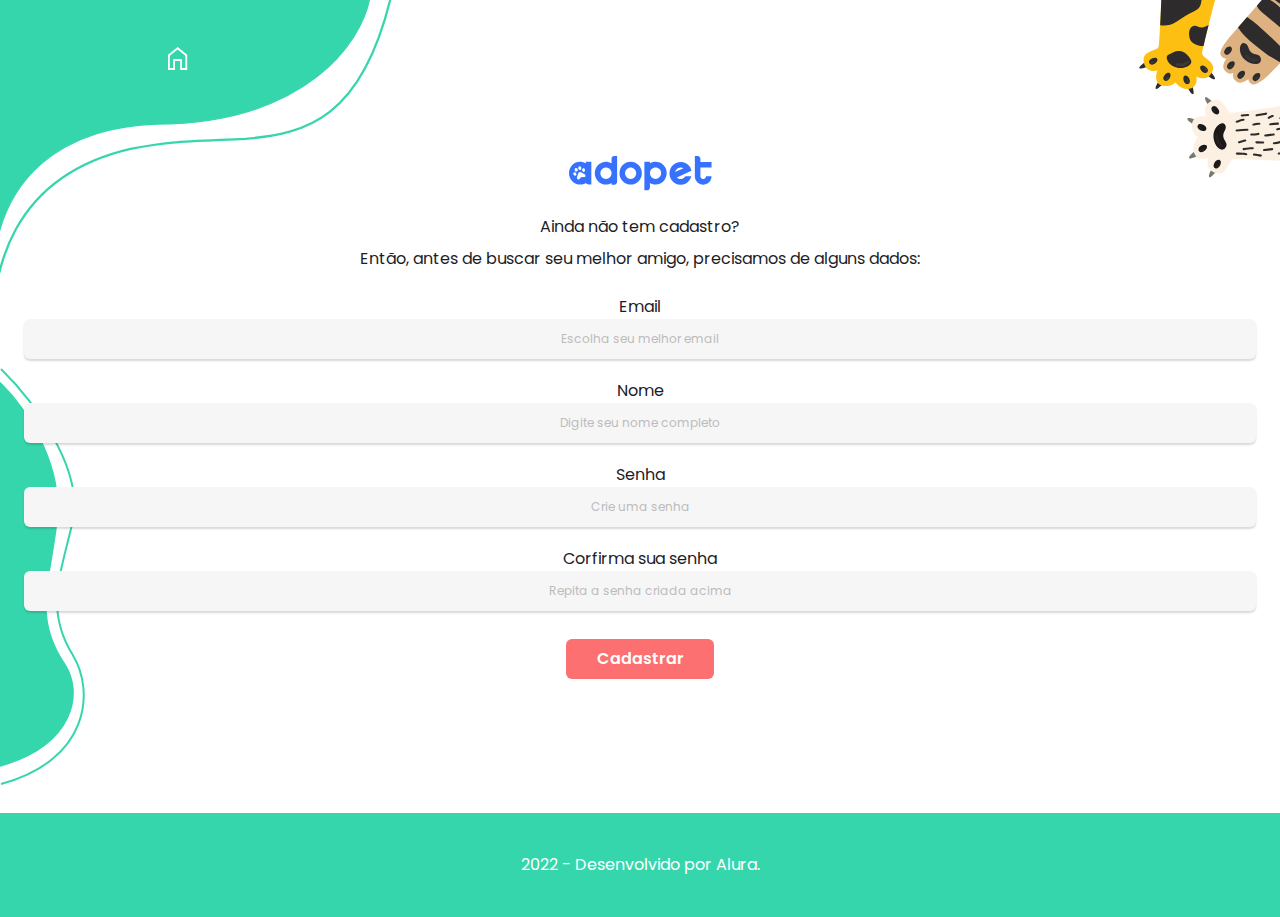
==== cadastro.html @ 40b07127 "página de cadastro" ====
<!DOCTYPE html>
<html lang="pt-br">
<head>
    <meta charset="UTF-8">
    <meta http-equiv="X-UA-Compatible" content="IE=edge">
    <meta name="viewport" content="width=device-width, initial-scale=1.0">
    <link rel="preconnect" href="https://fonts.googleapis.com">
    <link rel="preconnect" href="https://fonts.gstatic.com" crossorigin>
    <link href="https://fonts.googleapis.com/css2?family=IBM+Plex+Sans:wght@400;500&display=swap" rel="stylesheet">
    <link href="https://fonts.googleapis.com/css2?family=Poppins:wght@400;500;600&display=swap" rel="stylesheet">
    <link rel="stylesheet" href="./css/reset.css">
    <link rel="stylesheet" href="./css/variaveis.css">
    <link rel="stylesheet" href="./css/base.css">
    <link rel="stylesheet" href="./css/header.css">
    <link rel="stylesheet" href="./css/telaCadastro.css">
    <link rel="stylesheet" href="./css/footer.css">
    <title>Adopet - inicial</title>
</head>

<body class="telaCadastro">

    <header class="header header--bg2">
        <nav class="header__navegacao bg-patas">
            <ul class="header__lista-navegacao">
                <li class="header__item">
                    <a href="#">
                        <img src="./img/nav/Casa.svg" alt="ícone home" class="header__img">
                    </a>
                </li>
                <li class="header__item">
                    <a href="#">
                        <img src="./img/nav/Mensagens.svg" alt="ícone mensagem" class="header__img">
                    </a>
                </li>
            </ul>
            <!-- <a href="#" class="header__link-usuario">
                <img src="./img/nav/Usuário.svg" alt="imagem de perfil do usuário">
            </a> -->
        </nav>
    </header>

    <main class="telaCadastro__principal">
        <img src="./img/Logo azul.svg" alt="Logo da Adopet.">
        <div class="telaCadastro__descricao">
            <p>Ainda não tem cadastro?</p>
            <p>Então, antes de buscar seu melhor amigo, precisamos de alguns dados:</p>
        </div>
        <form class="telaCadastro__formulario">
            <fieldset>
                <label for="email">Email</label>
                <input type="email" id="email" placeholder="Escolha seu melhor email">
            </fieldset>
            <fieldset>
                <label for="nome">Nome</label>
                <input type="text" id="nome" placeholder="Digite seu nome completo">
            </fieldset>
            <fieldset>
                <label for="senha">Senha</label>
                <input type="password" id="senha" placeholder="Crie uma senha">
            </fieldset>
            <fieldset>
                <label for="repetirSenha">Corfirma sua senha</label>
                <input type="password" id="repetirSenha" placeholder="Repita a senha criada acima">
            </fieldset>
            <button class="botao">Cadastrar</button>
        </form>
    </main>

    <footer class="footer">
        <p class="footer__creditos">2022 - Desenvolvido por Alura.</p>
    </footer>
    </footer>
</body>
</html>
---- css/variaveis.css ----
:root {

    --cor-primaria: #3772FF;
    --cor-secundaria: #36D6AD;
    --cor-terciaria: #FC7071;
    --cor-neutro-escuro: #737380;
    --cor-neutro-medio: #BCBCBC;
    --cor-neutro-claro: #F6F6F6; 
    --cor-fonte-escura: #1D1D26; 
    --cor-fonte-clara: #FFFFFF;
    
    /* --cor-clara-logo: #FCF0E3; */

    --fonte-primaria: 'Poppins', sans-serif;
    --fonte-secundaria: 'IBM Plex Sans', sans-serif;
}
---- css/base.css ----
body {
    color: var(--cor-fonte-escura);
    font-size: 16px;
}

h1 {
    font-family: var(--fonte-primaria);
    font-style: normal;
    font-weight: 500;
    font-size: 68px;
    line-height: 72px;    
}

h2 {
    font-family: var(--fonte-primaria);
    font-style: normal;
    font-weight: 500;
    font-size: 42px;
    line-height: 48px;
}

h3 {
    font-family: var(--fonte-secundaria);
    font-style: normal;
    font-weight: 500;
    font-size: 26px;
    line-height: 48px;
}

h4, .botao{
    font-family: var(--fonte-primaria);
    font-style: normal;
    font-weight: 600;
    font-size: 16px;
    line-height: 24px;
}

p, label {
    font-family: var(--fonte-primaria);
    font-style: normal;
    font-weight: 400;
    
    line-height: 24px;
}

.botao {
    width: 9.25rem;
    padding: 0.5rem 0;
    margin: 0.5rem 0;
    border: none;
    border-radius: 6px;

    color: var(--cor-fonte-clara);
    background-color: var(--cor-terciaria);   
}

fieldset {
    width: 100%;
    display: flex;
    flex-direction: column;
    align-items: center;
}
input {
    width: 100%;
    height: 2.5rem;
    background: var(--cor-neutro-claro);
    border: none;
    border-radius: 6px;
    box-shadow: 0px 2px 2px rgba(0, 0, 0, 0.15);
    box-sizing: border-box;
    padding: 0 2rem;
    font-family: var(--fonte-primaria);
    color: var(--cor-fonte-escura);
}
::placeholder {
    color: var(--cor-neutro-medio);
    font-size: 12px;
    text-align: center;
}
---- css/header.css ----
.header {
    position: fixed;
    top: 0;
    left: 0;
    width: 100%;
    height: 295px;
    padding-top: 2.5rem; 

}
.header--bg {
    background-image: url(../img/Forma\ 1.svg);
    background-repeat: no-repeat;
    background-position: -0.5rem top;
    background-size: contain;

}
.header--bg2 {
    background-image: url(../img/Patas.svg), url(../img/Forma\ 1.svg) ;
    background-repeat: no-repeat, no-repeat;
    background-position: right -24px top -10px, -0.5rem top;
    background-size: 189.96px 243.41px, contain;
}

.header__navegacao {
    width: calc(100% - 3rem);
    height: 40px;
    padding: 0 1.5rem;

    display: flex; 
    justify-content: space-between;
    align-items: center;
}
.header__lista-navegacao {
    width: 50%;
    display: flex;
    justify-content: space-around;
}
.header__item {
    display: flex;
    width: 1.5rem;
    height: 1.5rem;
    justify-content: center;
    align-items: center;
}

/* para paginas que aparecem o link de usuario na navegação */
.header__link-usuario {
    padding-right: 0.75rem;
}
/* ------------------------------- */
---- css/telaCadastro.css ----
.telaCadastro {
    height: 917px;
    display: flex;
    flex-direction: column;
    
    background-image: url(../img/Forma2rotacionada.svg);
    background-position: left 0 top 368px;
    background-repeat: no-repeat;
}

.telaCadastro__principal {
    margin-bottom: auto;
    padding: 9.75rem 1.5rem 0 1.5rem;

    display: flex;
    flex-direction: column;
    align-items: center;
    gap: 1.5rem;
}
.telaCadastro__descricao {
    text-align: center;

    display: flex;
    flex-direction: column;
    align-items: center;
    gap: .5rem;
}
.telaCadastro__formulario {
    width: 100%;

    display: flex;
    flex-direction: column;
    align-items: center;
    gap: 1.25rem;
}
---- css/footer.css ----
.footer {
    
    width: 100vw;
    height: 6.5rem;
   
    background-color: var(--cor-secundaria);
    
    display: flex;
    justify-content: center;
    align-items: center;
}
.footer__creditos {
    color: var(--cor-fonte-clara);
}
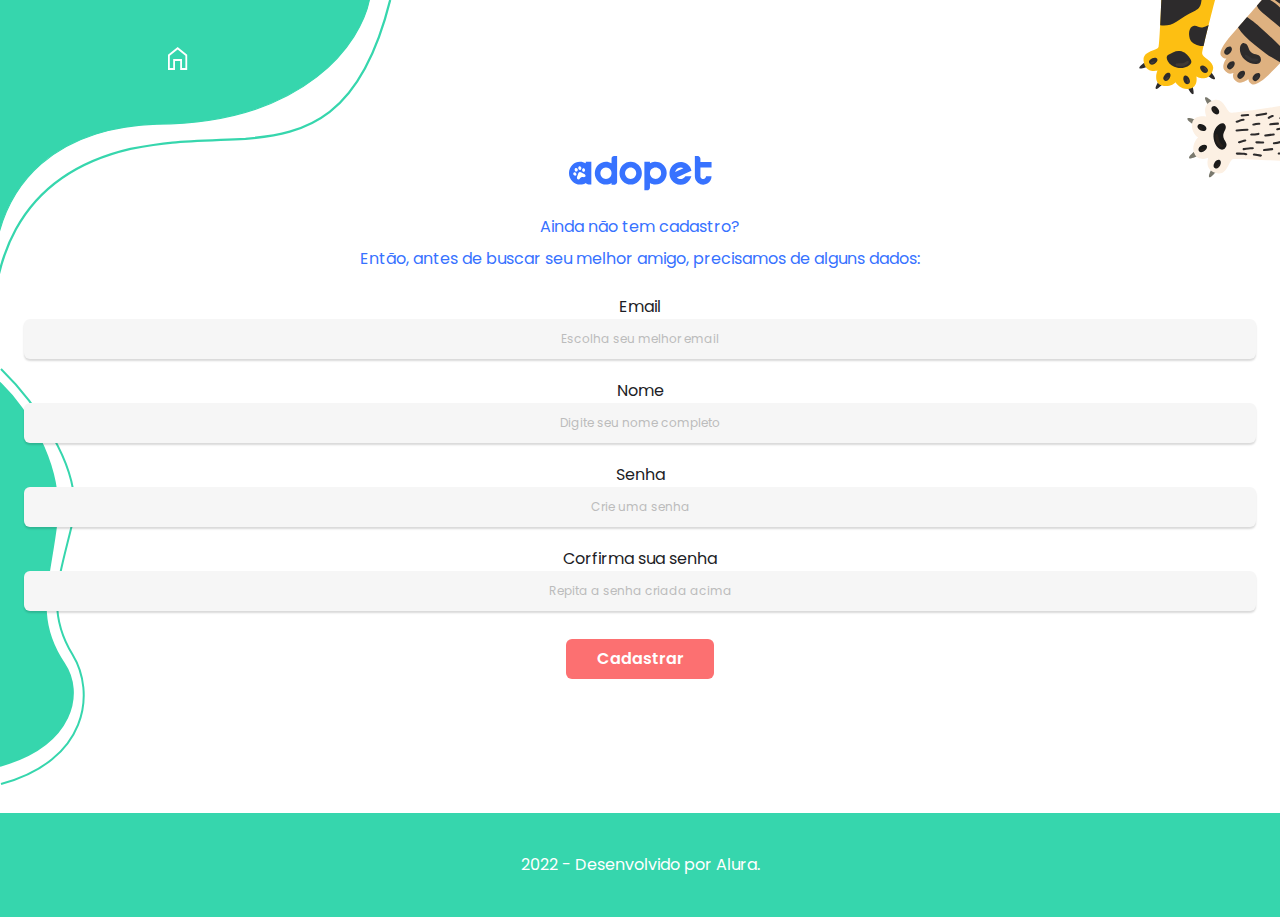
==== commit e94edd98: "página principal" ====
--- a/cadastro.html
+++ b/cadastro.html
@@ -12,18 +12,18 @@
     <link rel="stylesheet" href="./css/variaveis.css">
     <link rel="stylesheet" href="./css/base.css">
     <link rel="stylesheet" href="./css/header.css">
-    <link rel="stylesheet" href="./css/telaCadastro.css">
+    <link rel="stylesheet" href="./css/cadastro-login.css">
     <link rel="stylesheet" href="./css/footer.css">
     <title>Adopet - inicial</title>
 </head>
 
-<body class="telaCadastro">
+<body class="cadastro-login">
 
     <header class="header header--bg2">
-        <nav class="header__navegacao bg-patas">
+        <nav class="header__navegacao">
             <ul class="header__lista-navegacao">
                 <li class="header__item">
-                    <a href="#">
+                    <a href="./home.html">
                         <img src="./img/nav/Casa.svg" alt="ícone home" class="header__img">
                     </a>
                 </li>
@@ -39,13 +39,13 @@
         </nav>
     </header>
 
-    <main class="telaCadastro__principal">
+    <main class="cadastro-login__principal">
         <img src="./img/Logo azul.svg" alt="Logo da Adopet.">
-        <div class="telaCadastro__descricao">
+        <div class="cadastro-login__descricao">
             <p>Ainda não tem cadastro?</p>
             <p>Então, antes de buscar seu melhor amigo, precisamos de alguns dados:</p>
         </div>
-        <form class="telaCadastro__formulario">
+        <form class="cadastro-login__formulario">
             <fieldset>
                 <label for="email">Email</label>
                 <input type="email" id="email" placeholder="Escolha seu melhor email">
--- a/css/cadastro-login.css
+++ b/css/cadastro-login.css
@@ -0,0 +1,45 @@
+.cadastro-login {
+    height: 917px;
+    display: flex;
+    flex-direction: column;
+    
+    background-image: url(../img/Forma2rotacionada.svg);
+    background-position: left 0 top 368px;
+    background-repeat: no-repeat;
+}
+
+.cadastro-login__principal {
+    margin-bottom: auto;
+    padding: 9.75rem 1.5rem 0 1.5rem;
+
+    display: flex;
+    flex-direction: column;
+    align-items: center;
+    gap: 1.5rem;
+}
+.cadastro-login__descricao {
+    color: var(--cor-primaria);
+    text-align: center;
+    
+    display: flex;
+    flex-direction: column;
+    align-items: center;
+    gap: .5rem;
+}
+.cadastro-login__descricao--login {
+    height: 4.5rem;
+    justify-content: center;
+}
+.cadastro-login__formulario {
+    width: 100%;
+
+    display: flex;
+    flex-direction: column;
+    align-items: center;
+    gap: 1.25rem;
+}
+.cadastro-login__linkRecuperarSenha {
+    font-size: 12px;
+    font-family: var(--fonte-primaria);
+    color: var(--cor-terciaria);
+}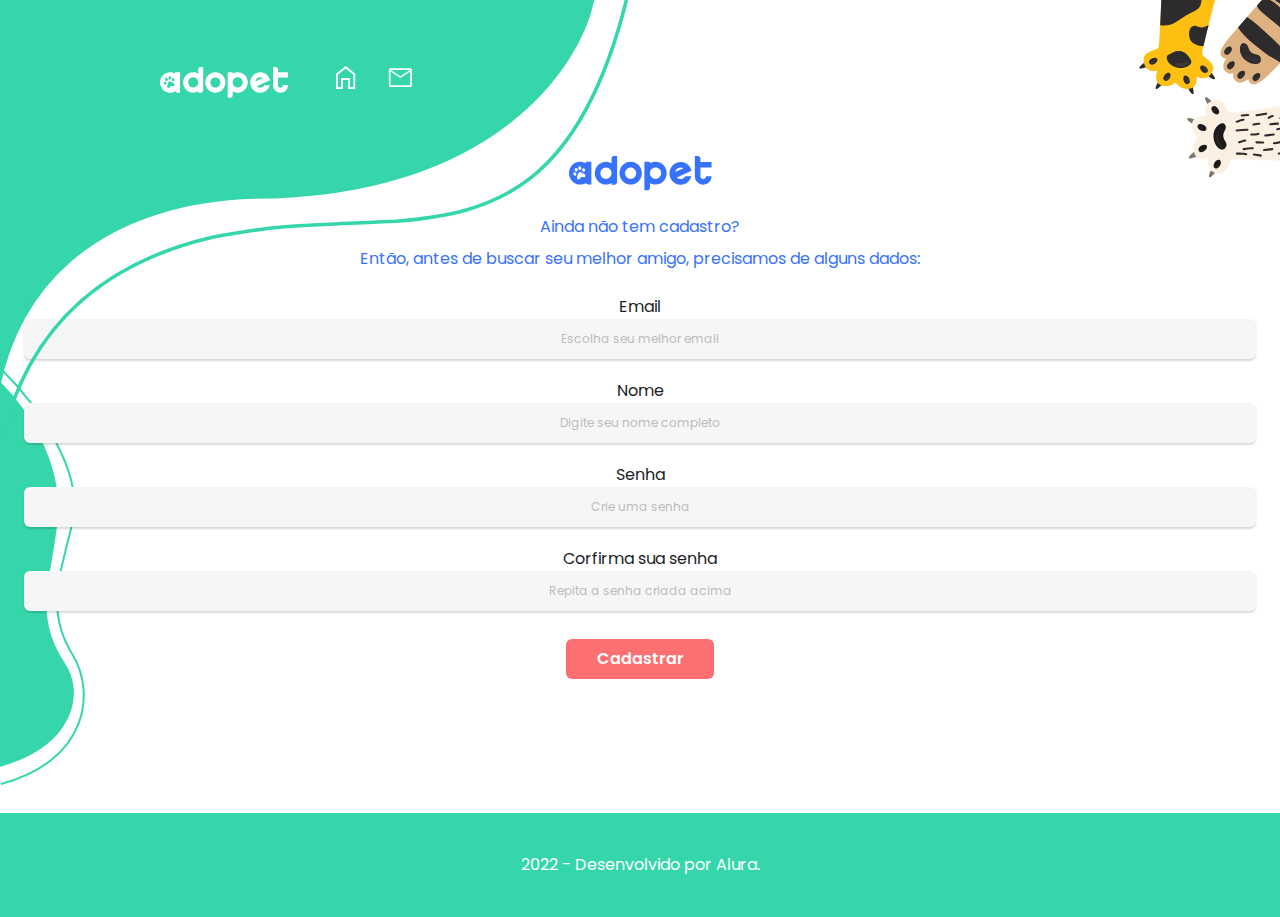
==== commit 2a13820d: "feat: aplicação media queries header" ====
--- a/cadastro.html
+++ b/cadastro.html
@@ -22,28 +22,31 @@
     <header class="header header--bg2">
         <nav class="header__navegacao">
             <ul class="header__lista-navegacao">
+                <li class="header__item--logo">
+                    <a href="#">
+                        <img src="./img/LogoTabletHeader.svg" alt="logo Adopet">
+                    </a>
+                </li>
                 <li class="header__item">
                     <a href="./home.html">
-                        <img src="./img/nav/Casa.svg" alt="ícone home" class="header__img">
+                        <img src="./img/nav/Casa.svg" alt="ícone home">
                     </a>
                 </li>
                 <li class="header__item">
                     <a href="#">
-                        <img src="./img/nav/Mensagens.svg" alt="ícone mensagem" class="header__img">
+                        <img src="./img/nav/Mensagens.svg" alt="ícone mensagem">
                     </a>
                 </li>
             </ul>
-            <!-- <a href="#" class="header__link-usuario">
-                <img src="./img/nav/Usuário.svg" alt="imagem de perfil do usuário">
-            </a> -->
+            
         </nav>
     </header>
 
     <main class="cadastro-login__principal">
         <img src="./img/Logo azul.svg" alt="Logo da Adopet.">
         <div class="cadastro-login__descricao">
-            <p>Ainda não tem cadastro?</p>
-            <p>Então, antes de buscar seu melhor amigo, precisamos de alguns dados:</p>
+            <h1 class="paragrafo">Ainda não tem cadastro?</h1>
+            <h2 class="paragrafo">Então, antes de buscar seu melhor amigo, precisamos de alguns dados:</h2>
         </div>
         <form class="cadastro-login__formulario">
             <fieldset>
--- a/css/base.css
+++ b/css/base.css
@@ -3,7 +3,7 @@
     font-size: 16px;
 }
 
-h1 {
+.titulo1 {
     font-family: var(--fonte-primaria);
     font-style: normal;
     font-weight: 500;
@@ -11,7 +11,7 @@
     line-height: 72px;    
 }
 
-h2 {
+.titulo2 {
     font-family: var(--fonte-primaria);
     font-style: normal;
     font-weight: 500;
@@ -19,7 +19,7 @@
     line-height: 48px;
 }
 
-h3 {
+.titulo3 {
     font-family: var(--fonte-secundaria);
     font-style: normal;
     font-weight: 500;
@@ -27,7 +27,7 @@
     line-height: 48px;
 }
 
-h4, .botao{
+.titulo4, .botao{
     font-family: var(--fonte-primaria);
     font-style: normal;
     font-weight: 600;
@@ -35,7 +35,7 @@
     line-height: 24px;
 }
 
-p, label {
+p, .paragrafo, label {
     font-family: var(--fonte-primaria);
     font-style: normal;
     font-weight: 400;
--- a/css/header.css
+++ b/css/header.css
@@ -5,7 +5,6 @@
     width: 100%;
     height: 295px;
     padding-top: 2.5rem; 
-
 }
 .header--bg {
     background-image: url(../img/Forma\ 1.svg);
@@ -20,7 +19,6 @@
     background-position: right -24px top -10px, -0.5rem top;
     background-size: 189.96px 243.41px, contain;
 }
-
 .header__navegacao {
     width: calc(100% - 3rem);
     height: 40px;
@@ -39,13 +37,51 @@
     display: flex;
     width: 1.5rem;
     height: 1.5rem;
+    padding: 0 1rem;
     justify-content: center;
     align-items: center;
 }
-
-/* para paginas que aparecem o link de usuario na navegação */
+.header__item--logo { 
+    display: none;
+    /* para telas maiores que aparece o logo na navegacao */
+}
 .header__link-usuario {
     padding-right: 0.75rem;
+    /* para paginas que aparecem o link de usuario na navegacao */
 }
-/* ------------------------------- */
 
+
+
+
+@media screen and (min-width: 600px){
+    .header {
+        height: 29.4rem;
+        padding-top: 4rem; 
+    }
+    .header__item--logo {
+        padding: 0 1rem;
+        display: flex;
+        justify-content: center;
+        align-items: center;
+    }
+    .header--bg {
+        background-size: 35rem;
+    }
+}
+
+
+@media screen and (min-width: 992px){
+    .header__navegacao {
+        width: calc(100% - 20rem);
+        padding: 0 10rem;
+    }
+    .header__lista-navegacao {
+        width: 20%;
+        padding: 0;
+        justify-content: space-between;
+    }
+    .header__item--logo {
+        padding: 0 2rem 0 0;
+    }
+}
+
